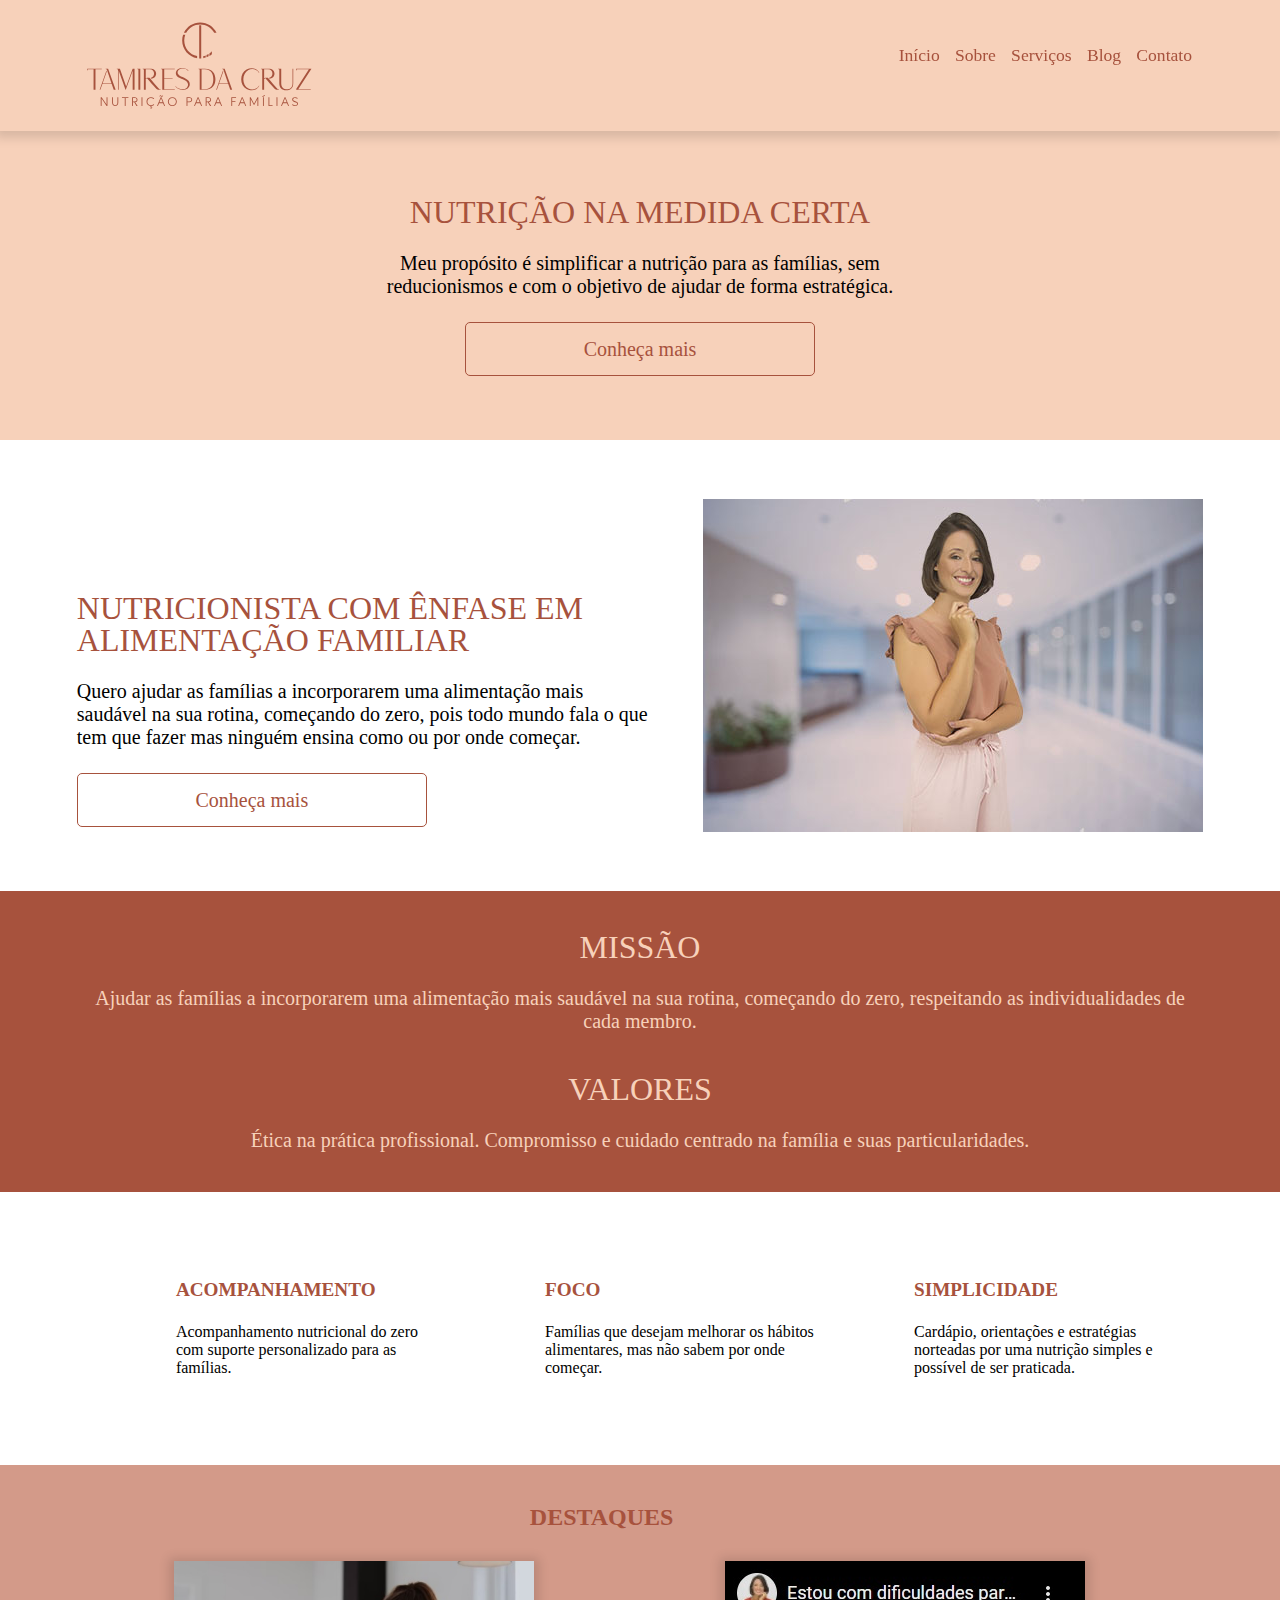
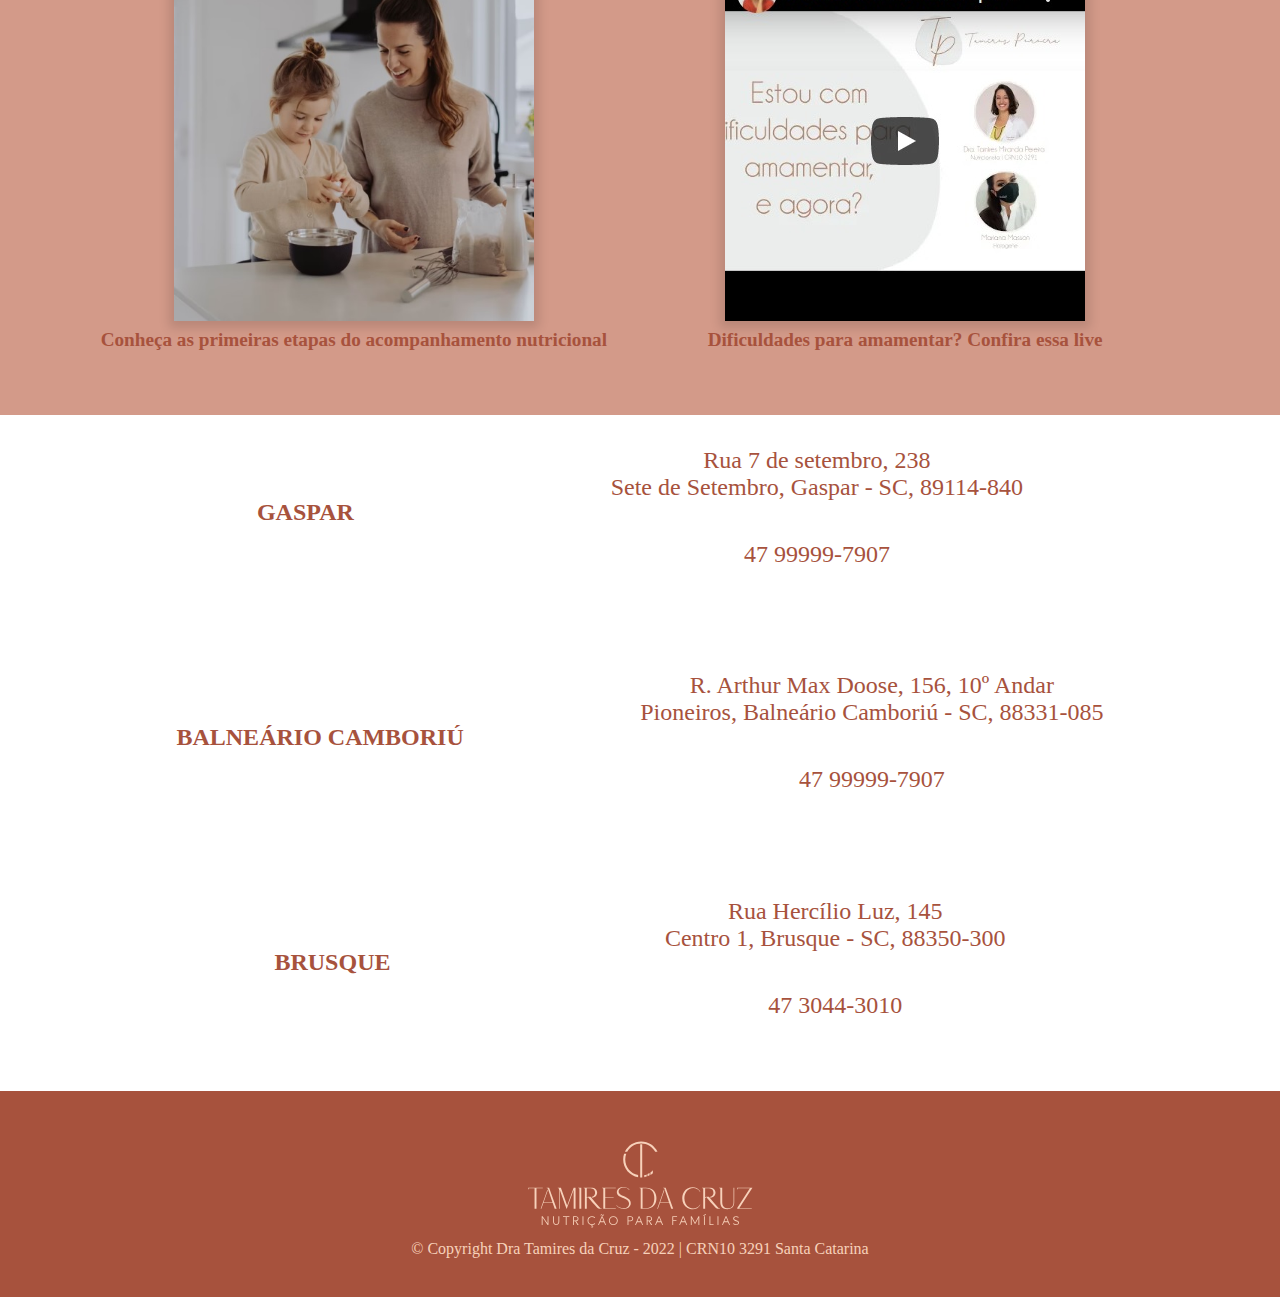
==== index.html @ 85059ded "add files tamires site" ====
<!DOCTYPE html>
<html lang="pt-br">
<head>
	<meta charset="utf-8">
	<meta name="viewport" content="width=device-width initial-scale=1.0">
	<title>Nutricionista Dra Tamires da Cruz | CRN10 3291 Santa Catarina </title>
	<meta name="description" content="Nutrição na medida certa. Simplifico a alimentação das famílias com acompanhamento, práticas simples e saudáveis.">
	<link rel="icon" href="img/simbolo-terra.svg">
	<link rel="stylesheet" type="text/css" href="css/reset.css">
	<link rel="stylesheet" type="text/css" href="css/_style.css">
	<!-- Global site tag (gtag.js) - Google Analytics -->
	<script async src="https://www.googletagmanager.com/gtag/js?id=G-M81L9YYXKG"></script>
	<script>
  		window.dataLayer = window.dataLayer || [];
  		function gtag(){dataLayer.push(arguments);}
  		gtag('js', new Date());

  		gtag('config', 'G-M81L9YYXKG');
	</script>
</head>
<body>
	<header class="cabecalho container">
			<img src="img/logotipo-terra.svg" alt="logotipo nutricionista dra tamires da cruz" class="logo__footer">
			<nav class="cabecalho__navegacao">
				<ul>				
					<li class="cabecalho__link"><a href="index.html">Início</a></li>
					<li class="cabecalho__link"><a href="sobre.html">Sobre</a></li>
					<li class="cabecalho__link"><a href="servicos.html">Serviços</a></li>
					<li class="cabecalho__link"><a href="blog.html">Blog</a></li>
					<li class="cabecalho__link"><a href="contato.html">Contato</a></li>				
				</ul>
			</nav>
	</header>
	<main>
		<section class="chamada container">		
			<h1 class="chamada__titulo">Nutrição na medida certa</h1>
			<p class="chamada__texto">
				Meu propósito é simplificar a nutrição para as famílias, sem reducionismos e com o objetivo de ajudar de forma estratégica.
			</p>			
			<a href="sobre.html" class="chamada__botao botao">Conheça mais</a>
		</section>
		<section class="sobre container">
			<div class="sobre__conteudo">
				<h2 class="sobre__titulo">Nutricionista com ênfase em alimentação familiar</h2>				
				<p class="sobre__texto">
					Quero ajudar as famílias a incorporarem uma alimentação mais saudável na sua rotina, começando do zero, pois todo mundo fala o que tem que fazer mas ninguém ensina como ou por onde começar.
				</p>
				<a href="sobre.html" class="sobre__botao botao">Conheça mais</a>
			</div>
			<img src="img/dra-tamires-imagem-sobre.jpg" alt="foto da nutricionista dra tamires da cruz" class="sobre__imagem">
		</section>
		<section class="missao__valores container">
			<h2 class="missao__valores__titulo">Missão</h2>
			<p class="missao__valores__texto">
				Ajudar as famílias a incorporarem uma alimentação mais saudável na sua rotina, começando do zero, respeitando as individualidades de cada membro.
			</p>
			<h2 class="missao__valores__titulo">Valores</h2>
			<p class="missao__valores__texto">
				Ética na prática profissional. Compromisso e cuidado centrado na família e suas particularidades.
			</p>
		</section>
		<section class="diferenciais container">
	        <ul class="diferenciais__lista">
		        <li class="diferenciais__item diferenciais__item--acompanhamento">
		        	<h2 class="item__titulo">Acompanhamento</h2>
		        	<p class="item__texto">Acompanhamento nutricional do zero com suporte personalizado para as famílias.</p>
		        </li>
		        <li class="diferenciais__item diferenciais__item--foco">
		        	<h2 class="item__titulo">Foco</h2>
		        	<p class="item__texto">Famílias que desejam melhorar os hábitos alimentares, mas não sabem por onde começar.</p>
		        </li>
		        <li class="diferenciais__item diferenciais__item--simplicidade">
		        	<h2 class="item__titulo">Simplicidade</h2>
		        	<p class="item__texto">Cardápio, orientações e estratégias norteadas por uma nutrição simples e possível de ser praticada.</p>
		        </li>
	        </ul>
		</section>
		<section class="destaques container">			
			<h2 class="destaques__titulo">Destaques</h2>
			<div class="destaques__itens">
			<a href="servicos.html">
				<figure class="destaques__painel">
					<img src="img/mae-e-filha-cozinha.jpg" alt="figura com mãe e filha na cozinha preparando comida nutritiva" class="destaques__painel-imagem">
					<figcaption class="destaques__painel-texto">Conheça as primeiras etapas do acompanhamento nutricional</figcaption>
				</figure>
			</a>
			<a href="https://www.youtube.com/watch?v=j6V_QSHYzSw&t=642s">
				<figure class="destaques__painel">
					<img src="img/youtube-dra-tamires.jpg" alt="figura com mãe e filha na cozinha preparando comida nutritiva" class="destaques__painel-imagem">
					<figcaption class="destaques__painel-texto">Dificuldades para amamentar? Confira essa live</figcaption>
				</figure>
			</a>
			</div>			
		</section>
		<section class="institucional">
			<h2 class="institucional__titulo">GASPAR</h2>
			<address class="institucional__endereco">
				Rua 7 de setembro, 238 </br>Sete de Setembro, Gaspar - SC, 89114-840<article class="institucional__contato">
					<a href="http://wa.me/5547999997907" target="_blank" class="institucional__contato-telefone">47 99999-7907</a>
				</article>
			</address>
			</section>
			<section class="institucional">
			<h2 class="institucional__titulo">BALNEÁRIO CAMBORIÚ</h2>
			<address class="institucional__endereco">
				R. Arthur Max Doose, 156, 10º Andar </br>Pioneiros, Balneário Camboriú - SC,  88331-085<article class="institucional__contato">
					<a href="http://wa.me/5547999997907" target="_blank" class="institucional__contato-telefone">47 99999-7907</a>
				</article>
			</address>
			</section>
			<section class="institucional">
			<h2 class="institucional__titulo">BRUSQUE</h2>
			<address class="institucional__endereco">
				Rua Hercílio Luz, 145 </br>Centro 1, Brusque - SC, 88350-300<article class="institucional__contato">
					<a href="http://wa.me/5547999997907" target="_blank" class="institucional__contato-telefone">47 3044-3010</a>
				</article>
			</address>		
		</section>
	</main>
	<footer>
		<img src="img/logotipo-nude.svg" alt="logotipo nutricionista dra tamires da cruz" class="logo__footer">
		<p class="copyright">&copy; Copyright Dra Tamires da Cruz - 2022 | CRN10 3291 Santa Catarina</p>
	</footer>
</body>
</html>
---- css/_style.css ----
@font-face {
  font-family: ageo;
  src: local(ageo), url(../_font/ageo-regular.otf);
}

:root {
	--nude: #f7d1ba;
	--terra: #A7523D;
	--rose: #d39a89;
	--caramelo: #ce7e5d;
}

body {
	font-family: ageo;
}


header {
	background: var(--nude);
}

.cabecalho {
	color: var(--terra);
	width: 100%;
	box-sizing: border-box;
	display: flex;
	flex-direction: column;
	align-items: center;
	padding-top: .75rem;
	padding-bottom: .75rem;
	border-bottom: 1px solid var(--rose);
	position: absolute;
}

.cabecalho__logo {
	margin-bottom: 1rem;
}

.cabecalho__navegacao {
	text-align: center;
}

.cabecalho__link {
	font-size: 1.1rem;
	display: inline-block;
	margin-right: .7rem;
	margin-bottom: 1.25rem;	
}

nav a {
	color: var(--terra);
	text-decoration: none;
	transition: 1s all;
}

nav a:hover {
	color: var(--caramelo);
	transition: 1s all;
}

.container {
	padding-left: 6%;
	padding-right: 6%;
}

.botao {
	text-align: center;
	display: block;
	width: 100%;
	max-width: 350px;
	box-sizing: border-box;
	padding: 1rem 2rem;
	border: 1px solid var(--terra);
	border-radius: 5px;
	text-decoration: none;
	color: var(--terra);
	font-size: 1.25rem;
	margin: 1.5rem 0;
}

.chamada {
	display: flex;
	flex-direction: column;
	align-items: center;
	text-align: center;
	padding-top: 12.25rem;
	padding-bottom: 2.5rem;
	background: var(--nude);
}

.etapas {
	display: flex;
	flex-direction: column;
	align-items: left;
	text-align: left;
	padding-top: 12.25rem;
	padding-bottom: 2.5rem;
}

.chamada__titulo {
	font-size: 2rem;
	text-transform: uppercase;
	color: var(--terra);
	margin-bottom: 1.5rem;
}

.chamada__texto {
	font-size: 1.25rem;
	line-height: normal;
	margin-bottom: 0 auto 2.5rem;
}

.chamada__botao {
	width: 100%;
	text-align: center;
}

.sobre {
	align-items: center;
	text-align: center;
	padding-top: 2.5rem;
	padding-bottom: 2.5rem;
}

.sobre__titulo {
	font-size: 2rem;
	text-transform: uppercase;
	color: var(--terra);
	margin-bottom: 1.5rem;
}

.sobre__texto {
	font-size: 1.25rem;
	line-height: normal;
	margin-bottom: 0 auto 2.5rem;
}

.sobre__botao {
	width: 100%;
}

.sobre__imagem {
	display: none;
}
.sobre-sobre {
	align-items: center;
	text-align: center;
	padding-top: 2.5rem;
}

.sobre__texto-sobre {
	font-size: 1.25rem;
	line-height: normal;
	margin-bottom: 0 auto 2.5rem;
	text-align: justify;
	padding-top: 1rem;
}

.sobre__imagem-sobre {
	display: none;
	margin-right: 3rem;
	box-shadow: 0 2px 10px 5px #00000070;
}

.sobre__imagem-sobre-direita {
	display: none;
	margin-left: 3rem;
	box-shadow: 0 2px 10px 5px #00000070;
}

.servicos-lista {
	font-size: 1.25rem;
	line-height: normal;
	margin-bottom: 0 auto 2.5rem;
	text-align: left;
	margin-top: 1rem;
	padding-left: 1rem;
}

.missao__valores {
	display: flex;
	flex-direction: column;
	align-items: center;
	text-align: center;	
	padding-bottom: 2.5rem;
	background: var(--terra);
}

.missao__valores__titulo {
	font-size: 2rem;
	text-transform: uppercase;
	color: var(--nude);
	margin-bottom: 1.5rem;
	padding-top: 2.5rem;
}

.missao__valores__texto {
	font-size: 1.25rem;
	line-height: normal;
	margin-bottom: 0 auto 2.5rem;
	color: var(--nude);
}

.diferenciais {
    padding-top: 3.5rem;
    padding-bottom: 3.5rem;
}

.diferenciais__lista {
    display: flex;
    flex-wrap: wrap;
    justify-content: space-evenly;
}

.diferenciais__item {
    max-width: 350px;
    box-sizing: border-box;
    padding: 2rem 0 2rem 5rem;
    background-repeat: no-repeat;
    background-position: top 1.25rem left 2.3rem;
}

.diferenciais__item--acompanhamento {
	background-image: url(../_img/acompanhamento.svg);
}

.diferenciais__item--foco {
	background-image: url(../_img/foco.svg);
}

.diferenciais__item--simplicidade {
	background-image: url(../_img/simplicidade.svg);
}

.item__titulo {
    color: var(--terra);
    font-weight: 700;
    font-size: 1.2rem;
    text-transform: uppercase;
    margin-bottom: 1.5rem;
}

.item__texto {
    line-height: normal;
}

.destaques{
	display: flex;
	flex-direction: column;
	background: var(--rose);
	padding-top: 2.5rem;
	padding-bottom: 2rem;
	text-align: center;
}

.destaques__titulo {
	color: var(--terra);
	font-weight: 700;
	font-size: 1.5rem;
	text-transform: uppercase;
	text-align: center;
	margin-bottom: 2rem;
}

.destaques__titulo-etapa {
	color: var(--terra);
	font-weight: 700;
	font-size: 1.5rem;
	text-transform: uppercase;
	text-align: left;
	margin-bottom: 2rem;
	padding-top: 2rem;
	padding-left: 1rem;
}

.destaques__painel {
	display: flex;
	flex-direction: column;
	align-items: center;
	margin-bottom: 2rem;
}

.destaques__painel-imagem {
	width: 100vw;
	box-shadow: 0 2px 10px 5px #00000020;
	margin-bottom: .5rem;
}

.destaques__painel-texto {
	font-weight: 700;
	font-size: 1.2rem;
	line-height: normal;
	color: var(--terra);
	text-align: center;
}

.video {
	padding-top: 2.5rem;
	width: 100vw;
	height: 20rem;
	margin-bottom: .5rem;
}

.destaques__botao {
	text-align: center;
}

.institucional {
	display: flex;
	flex-direction: column;
	align-items: center;
	color: var(--terra);
	text-align: center;
	padding-top: 2rem;
	padding-bottom: 2rem;
	
}

.institucional-contato {
	padding-top: 12.25rem;
	display: flex;
	flex-direction: column;
	align-items: center;
	color: var(--terra);
	text-align: center;
	padding-bottom: 2rem;	
}

.institucional__titulo {
	color: var(--terra);
	font-weight: 700;
	font-size: 1.5rem;
	text-transform: uppercase;
	text-align: center;
	margin-bottom: 2rem;
}

.institucional__endereco {
	font-size: 1.5rem;
	line-height: normal;
	margin-bottom: 2rem;
}

.institucional__contato {
	font-weight: 1.2rem;
	line-height: 1.8;
	margin-top: 2rem;
}

.institucional__contato-telefone {
	line-height: normal;
	color: var(--terra);
}

.institucional__contato-email {
	color: var(--terra);
	text-decoration: underline;
	display: block;
}

.mapa {
	width: 100vw;
	height: 300px;
}


footer {
	text-align: center;
	background: var(--terra);
	padding: 40px 0;
	color: var(--nude);
}

.logo__footer {
	width: 245px;
}

@media screen and (min-width: 768px) {
	.chamada__texto{
		max-width: 600px;
	}

	.institucional__contato-email {
		display: inline-block;
	}

	.destaques__painel-imagem {
		width: 100%;
	}

	.video {
		width: 100%;
	}
}

@media screen and (min-width: 1024px) {

	.cabecalho {
		position: fixed;
  		top: 0;
	}
	.cabecalho {
		flex-direction: row;
		justify-content: space-between;
		border: none;
		box-shadow: 0 2px 10px 5px #00000020;
	}
	

	.sobre {
		display: flex;
	}

	.sobre-sobre {
		display: flex;
	}

	.sobre__conteudo {
		margin-right: 3rem;
	}

	.sobre__titulo {
		padding-top: 7rem;
		text-align: left;
	}

	.sobre__texto {
		text-align: left;
	}

	.sobre__imagem {
		display: block;
	}

	.sobre__imagem-sobre {
		display: block;
	}

	.sobre__imagem-sobre-direita {
		display: block;
	}

	.destaques{
		display: flex;
		flex-direction: column;
		background: var(--rose);
		padding-top: 2.5rem;
		padding-bottom: 2rem;
		padding-left: 0rem;
	}

	.destaques__itens {
		display: flex;
		flex-direction: row;
		justify-content: space-evenly;
    	align-items: center;
	}

	.destaques__painel-imagem {
		width: 360px;
	}

	.video {
		padding-top: 0px;
		width: 360px;
		height: 360px;
		box-shadow: 0 2px 10px 5px #00000020;
	}

	.endereco {
		display: flex;
		flex-direction: row;
	}

	.institucional {
		display: flex;
		flex-direction: row;
		justify-content: space-evenly;
    	align-items: center;
	}

	.institucional-contato {
		padding-top: 5.25rem;
		display: flex;
		flex-direction: column;
		justify-content: space-evenly;
    	align-items: center;
	}
	.contato-caixa  {
		padding-top: 17rem;
	}

	.mapa {
		width: 500px; 
		height: 350px;
		box-shadow: 0 2px 10px 5px #00000020;
	}
}
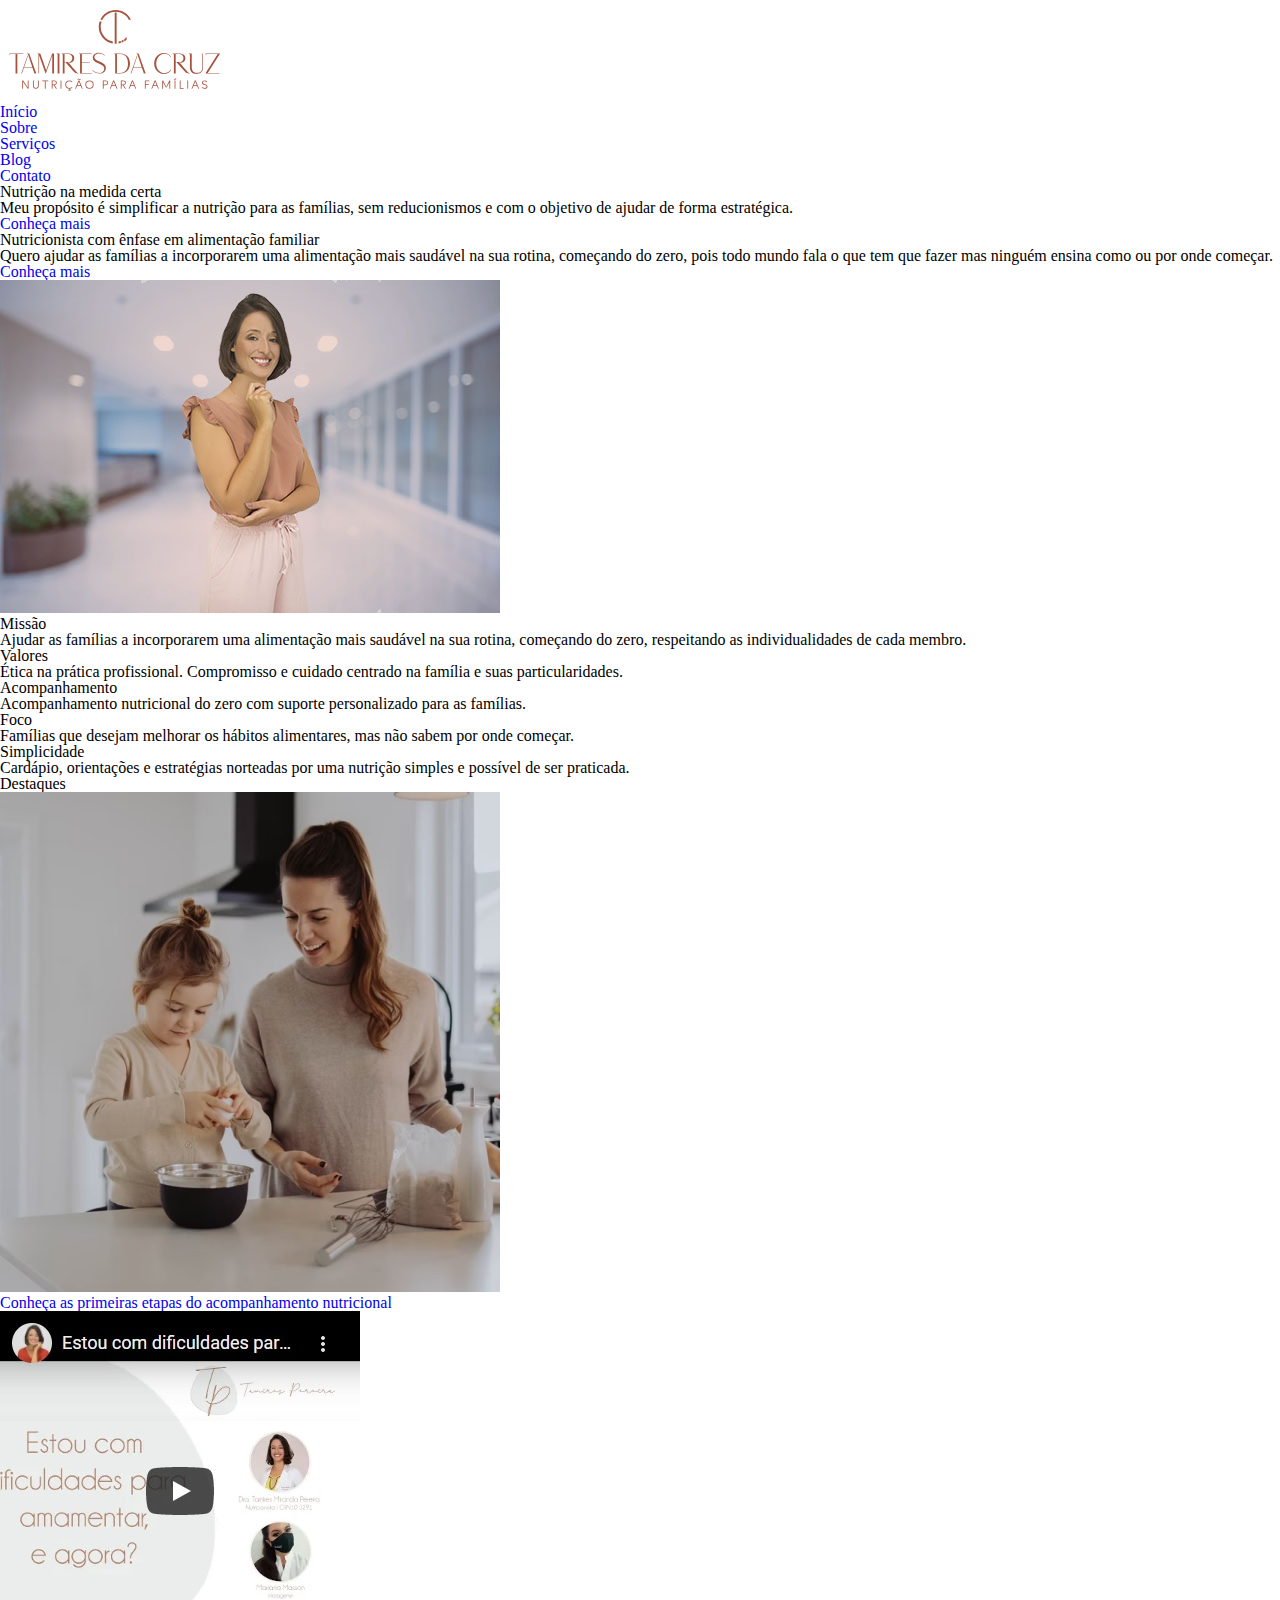
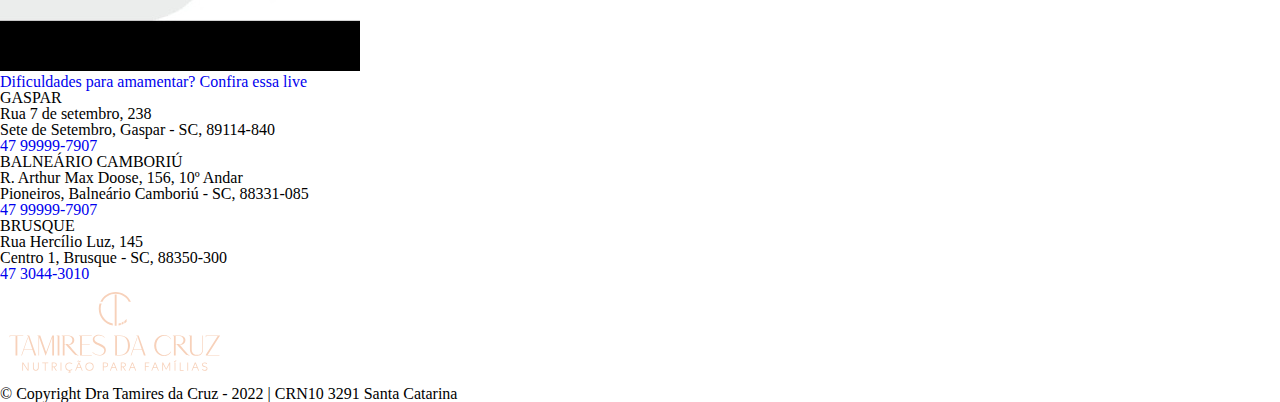
==== commit 4d089de9: "Update index.html" ====
--- a/index.html
+++ b/index.html
@@ -7,7 +7,7 @@
 	<meta name="description" content="Nutrição na medida certa. Simplifico a alimentação das famílias com acompanhamento, práticas simples e saudáveis.">
 	<link rel="icon" href="img/simbolo-terra.svg">
 	<link rel="stylesheet" type="text/css" href="css/reset.css">
-	<link rel="stylesheet" type="text/css" href="css/_style.css">
+	<link rel="stylesheet" type="text/css" href="css/style.css">
 	<!-- Global site tag (gtag.js) - Google Analytics -->
 	<script async src="https://www.googletagmanager.com/gtag/js?id=G-M81L9YYXKG"></script>
 	<script>
@@ -122,4 +122,4 @@
 		<p class="copyright">&copy; Copyright Dra Tamires da Cruz - 2022 | CRN10 3291 Santa Catarina</p>
 	</footer>
 </body>
-</html>+</html>
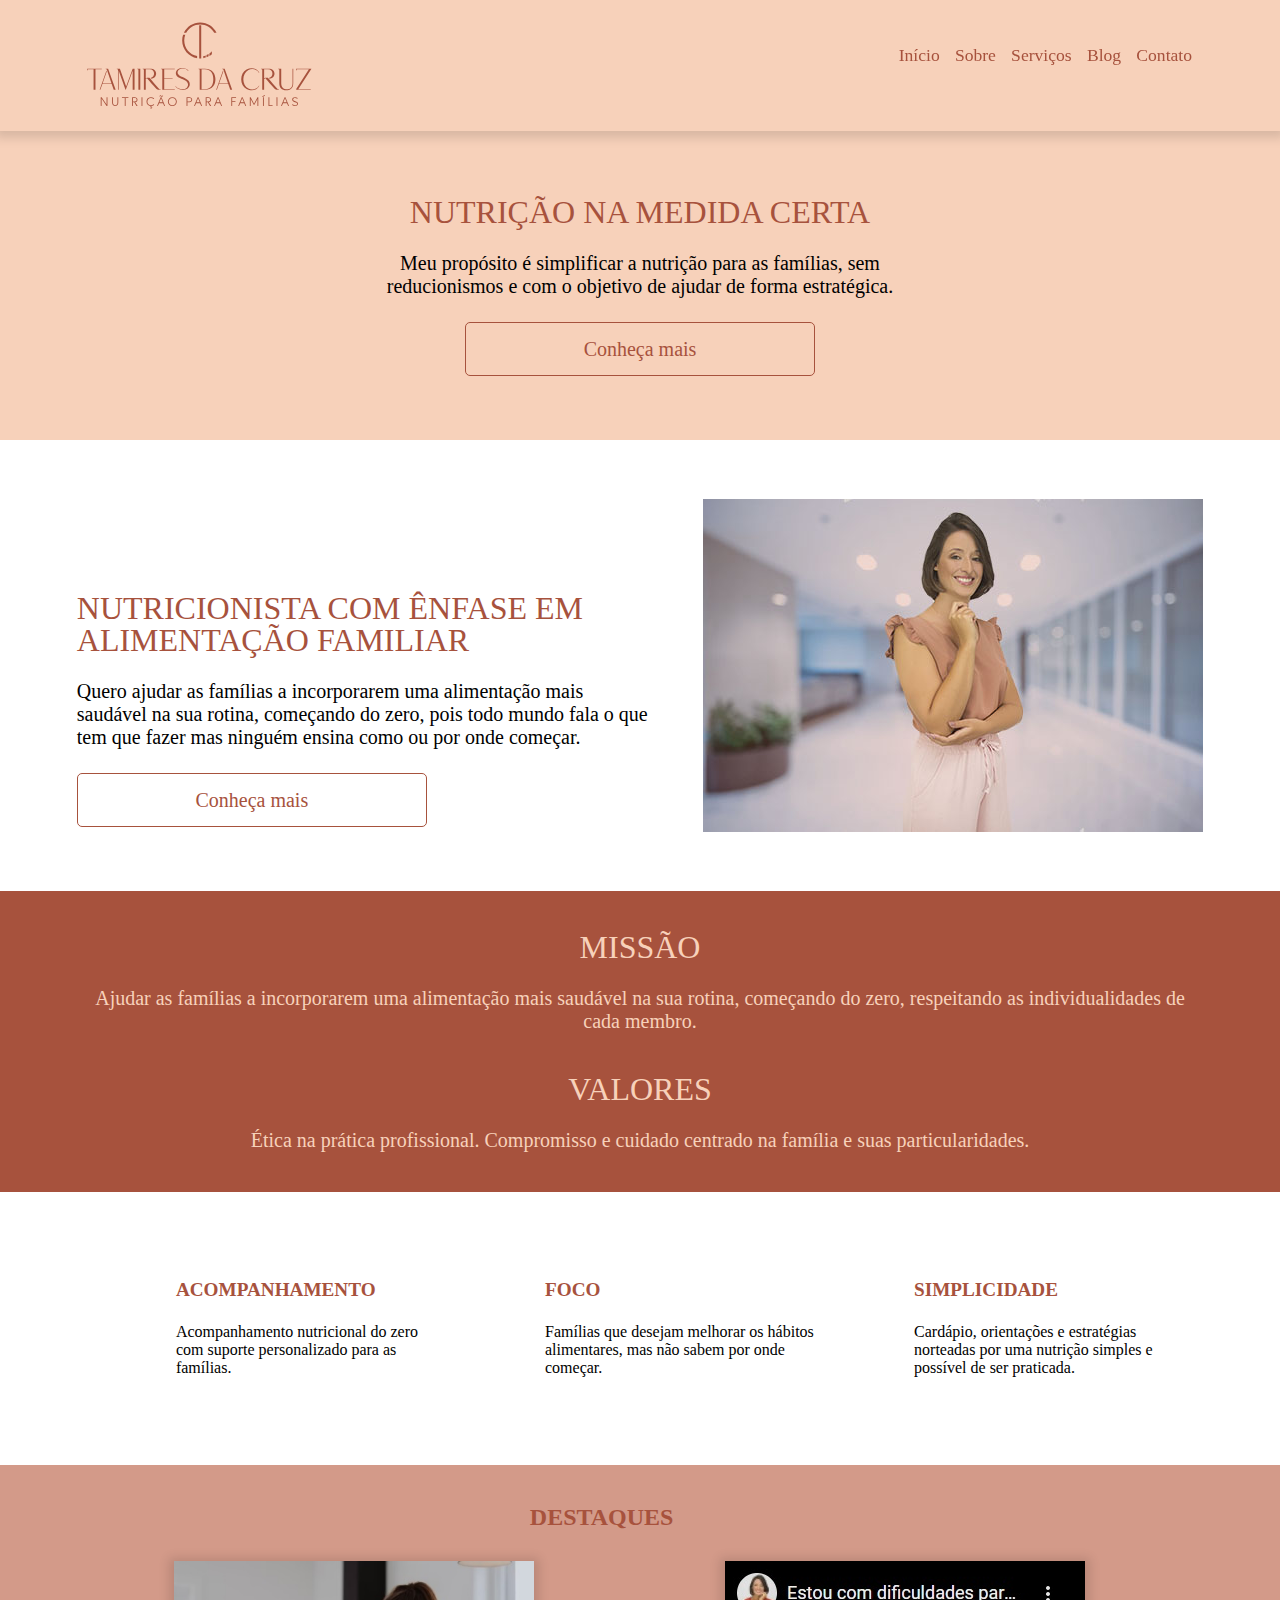
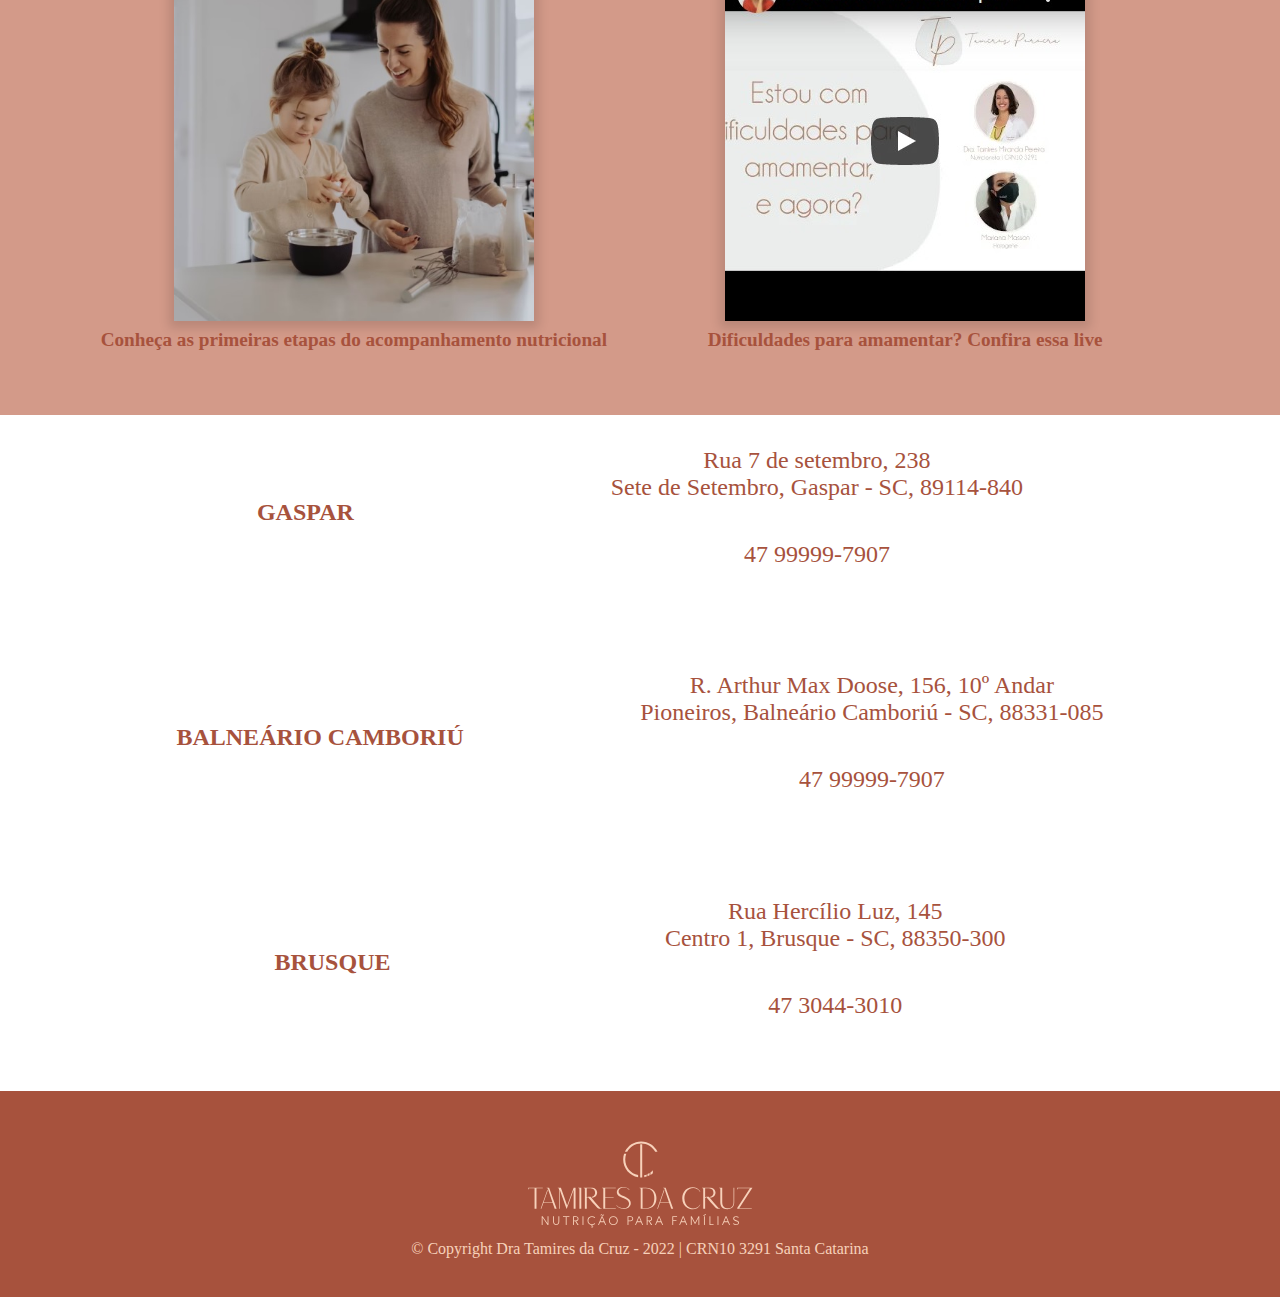
==== commit b97c1fa8: "Update index.html" ====
--- a/index.html
+++ b/index.html
@@ -3,7 +3,7 @@
 <head>
 	<meta charset="utf-8">
 	<meta name="viewport" content="width=device-width initial-scale=1.0">
-	<title>Nutricionista Dra Tamires da Cruz | CRN10 3291 Santa Catarina </title>
+	<title>Dra Tamires da Cruz Nutricionista em Balneário Camboriú Consulta Online| CRN10 3291 Santa Catarina </title>
 	<meta name="description" content="Nutrição na medida certa. Simplifico a alimentação das famílias com acompanhamento, práticas simples e saudáveis.">
 	<link rel="icon" href="img/simbolo-terra.svg">
 	<link rel="stylesheet" type="text/css" href="css/reset.css">
--- a/css/style.css
+++ b/css/style.css
@@ -0,0 +1,498 @@
+@font-face {
+  font-family: ageo;
+  src: local(ageo), url(../_font/ageo-regular.otf);
+}
+
+:root {
+	--nude: #f7d1ba;
+	--terra: #A7523D;
+	--rose: #d39a89;
+	--caramelo: #ce7e5d;
+}
+
+body {
+	font-family: ageo;
+}
+
+
+header {
+	background: var(--nude);
+}
+
+.cabecalho {
+	color: var(--terra);
+	width: 100%;
+	box-sizing: border-box;
+	display: flex;
+	flex-direction: column;
+	align-items: center;
+	padding-top: .75rem;
+	padding-bottom: .75rem;
+	border-bottom: 1px solid var(--rose);
+	position: absolute;
+}
+
+.cabecalho__logo {
+	margin-bottom: 1rem;
+}
+
+.cabecalho__navegacao {
+	text-align: center;
+}
+
+.cabecalho__link {
+	font-size: 1.1rem;
+	display: inline-block;
+	margin-right: .7rem;
+	margin-bottom: 1.25rem;	
+}
+
+nav a {
+	color: var(--terra);
+	text-decoration: none;
+	transition: 1s all;
+}
+
+nav a:hover {
+	color: var(--caramelo);
+	transition: 1s all;
+}
+
+.container {
+	padding-left: 6%;
+	padding-right: 6%;
+}
+
+.botao {
+	text-align: center;
+	display: block;
+	width: 100%;
+	max-width: 350px;
+	box-sizing: border-box;
+	padding: 1rem 2rem;
+	border: 1px solid var(--terra);
+	border-radius: 5px;
+	text-decoration: none;
+	color: var(--terra);
+	font-size: 1.25rem;
+	margin: 1.5rem 0;
+}
+
+.chamada {
+	display: flex;
+	flex-direction: column;
+	align-items: center;
+	text-align: center;
+	padding-top: 12.25rem;
+	padding-bottom: 2.5rem;
+	background: var(--nude);
+}
+
+.etapas {
+	display: flex;
+	flex-direction: column;
+	align-items: left;
+	text-align: left;
+	padding-top: 12.25rem;
+	padding-bottom: 2.5rem;
+}
+
+.chamada__titulo {
+	font-size: 2rem;
+	text-transform: uppercase;
+	color: var(--terra);
+	margin-bottom: 1.5rem;
+}
+
+.chamada__texto {
+	font-size: 1.25rem;
+	line-height: normal;
+	margin-bottom: 0 auto 2.5rem;
+}
+
+.chamada__botao {
+	width: 100%;
+	text-align: center;
+}
+
+.sobre {
+	align-items: center;
+	text-align: center;
+	padding-top: 2.5rem;
+	padding-bottom: 2.5rem;
+}
+
+.sobre__titulo {
+	font-size: 2rem;
+	text-transform: uppercase;
+	color: var(--terra);
+	margin-bottom: 1.5rem;
+}
+
+.sobre__texto {
+	font-size: 1.25rem;
+	line-height: normal;
+	margin-bottom: 0 auto 2.5rem;
+}
+
+.sobre__botao {
+	width: 100%;
+}
+
+.sobre__imagem {
+	display: none;
+}
+.sobre-sobre {
+	align-items: center;
+	text-align: center;
+	padding-top: 2.5rem;
+}
+
+.sobre__texto-sobre {
+	font-size: 1.25rem;
+	line-height: normal;
+	margin-bottom: 0 auto 2.5rem;
+	text-align: justify;
+	padding-top: 1rem;
+}
+
+.sobre__imagem-sobre {
+	display: none;
+	margin-right: 3rem;
+	box-shadow: 0 2px 10px 5px #00000070;
+}
+
+.sobre__imagem-sobre-direita {
+	display: none;
+	margin-left: 3rem;
+	box-shadow: 0 2px 10px 5px #00000070;
+}
+
+.servicos-lista {
+	font-size: 1.25rem;
+	line-height: normal;
+	margin-bottom: 0 auto 2.5rem;
+	text-align: left;
+	margin-top: 1rem;
+	padding-left: 1rem;
+}
+
+.missao__valores {
+	display: flex;
+	flex-direction: column;
+	align-items: center;
+	text-align: center;	
+	padding-bottom: 2.5rem;
+	background: var(--terra);
+}
+
+.missao__valores__titulo {
+	font-size: 2rem;
+	text-transform: uppercase;
+	color: var(--nude);
+	margin-bottom: 1.5rem;
+	padding-top: 2.5rem;
+}
+
+.missao__valores__texto {
+	font-size: 1.25rem;
+	line-height: normal;
+	margin-bottom: 0 auto 2.5rem;
+	color: var(--nude);
+}
+
+.diferenciais {
+    padding-top: 3.5rem;
+    padding-bottom: 3.5rem;
+}
+
+.diferenciais__lista {
+    display: flex;
+    flex-wrap: wrap;
+    justify-content: space-evenly;
+}
+
+.diferenciais__item {
+    max-width: 350px;
+    box-sizing: border-box;
+    padding: 2rem 0 2rem 5rem;
+    background-repeat: no-repeat;
+    background-position: top 1.25rem left 2.3rem;
+}
+
+.diferenciais__item--acompanhamento {
+	background-image: url(../_img/acompanhamento.svg);
+}
+
+.diferenciais__item--foco {
+	background-image: url(../_img/foco.svg);
+}
+
+.diferenciais__item--simplicidade {
+	background-image: url(../_img/simplicidade.svg);
+}
+
+.item__titulo {
+    color: var(--terra);
+    font-weight: 700;
+    font-size: 1.2rem;
+    text-transform: uppercase;
+    margin-bottom: 1.5rem;
+}
+
+.item__texto {
+    line-height: normal;
+}
+
+.destaques{
+	display: flex;
+	flex-direction: column;
+	background: var(--rose);
+	padding-top: 2.5rem;
+	padding-bottom: 2rem;
+	text-align: center;
+}
+
+.destaques__titulo {
+	color: var(--terra);
+	font-weight: 700;
+	font-size: 1.5rem;
+	text-transform: uppercase;
+	text-align: center;
+	margin-bottom: 2rem;
+}
+
+.destaques__titulo-etapa {
+	color: var(--terra);
+	font-weight: 700;
+	font-size: 1.5rem;
+	text-transform: uppercase;
+	text-align: left;
+	margin-bottom: 2rem;
+	padding-top: 2rem;
+	padding-left: 1rem;
+}
+
+.destaques__painel {
+	display: flex;
+	flex-direction: column;
+	align-items: center;
+	margin-bottom: 2rem;
+}
+
+.destaques__painel-imagem {
+	width: 100vw;
+	box-shadow: 0 2px 10px 5px #00000020;
+	margin-bottom: .5rem;
+}
+
+.destaques__painel-texto {
+	font-weight: 700;
+	font-size: 1.2rem;
+	line-height: normal;
+	color: var(--terra);
+	text-align: center;
+}
+
+.video {
+	padding-top: 2.5rem;
+	width: 100vw;
+	height: 20rem;
+	margin-bottom: .5rem;
+}
+
+.destaques__botao {
+	text-align: center;
+}
+
+.institucional {
+	display: flex;
+	flex-direction: column;
+	align-items: center;
+	color: var(--terra);
+	text-align: center;
+	padding-top: 2rem;
+	padding-bottom: 2rem;
+	
+}
+
+.institucional-contato {
+	padding-top: 12.25rem;
+	display: flex;
+	flex-direction: column;
+	align-items: center;
+	color: var(--terra);
+	text-align: center;
+	padding-bottom: 2rem;	
+}
+
+.institucional__titulo {
+	color: var(--terra);
+	font-weight: 700;
+	font-size: 1.5rem;
+	text-transform: uppercase;
+	text-align: center;
+	margin-bottom: 2rem;
+}
+
+.institucional__endereco {
+	font-size: 1.5rem;
+	line-height: normal;
+	margin-bottom: 2rem;
+}
+
+.institucional__contato {
+	font-weight: 1.2rem;
+	line-height: 1.8;
+	margin-top: 2rem;
+}
+
+.institucional__contato-telefone {
+	line-height: normal;
+	color: var(--terra);
+}
+
+.institucional__contato-email {
+	color: var(--terra);
+	text-decoration: underline;
+	display: block;
+}
+
+.mapa {
+	width: 100vw;
+	height: 300px;
+}
+
+
+footer {
+	text-align: center;
+	background: var(--terra);
+	padding: 40px 0;
+	color: var(--nude);
+}
+
+.logo__footer {
+	width: 245px;
+}
+
+@media screen and (min-width: 768px) {
+	.chamada__texto{
+		max-width: 600px;
+	}
+
+	.institucional__contato-email {
+		display: inline-block;
+	}
+
+	.destaques__painel-imagem {
+		width: 100%;
+	}
+
+	.video {
+		width: 100%;
+	}
+}
+
+@media screen and (min-width: 1024px) {
+
+	.cabecalho {
+		position: fixed;
+  		top: 0;
+	}
+	.cabecalho {
+		flex-direction: row;
+		justify-content: space-between;
+		border: none;
+		box-shadow: 0 2px 10px 5px #00000020;
+	}
+	
+
+	.sobre {
+		display: flex;
+	}
+
+	.sobre-sobre {
+		display: flex;
+	}
+
+	.sobre__conteudo {
+		margin-right: 3rem;
+	}
+
+	.sobre__titulo {
+		padding-top: 7rem;
+		text-align: left;
+	}
+
+	.sobre__texto {
+		text-align: left;
+	}
+
+	.sobre__imagem {
+		display: block;
+	}
+
+	.sobre__imagem-sobre {
+		display: block;
+	}
+
+	.sobre__imagem-sobre-direita {
+		display: block;
+	}
+
+	.destaques{
+		display: flex;
+		flex-direction: column;
+		background: var(--rose);
+		padding-top: 2.5rem;
+		padding-bottom: 2rem;
+		padding-left: 0rem;
+	}
+
+	.destaques__itens {
+		display: flex;
+		flex-direction: row;
+		justify-content: space-evenly;
+    	align-items: center;
+	}
+
+	.destaques__painel-imagem {
+		width: 360px;
+	}
+
+	.video {
+		padding-top: 0px;
+		width: 360px;
+		height: 360px;
+		box-shadow: 0 2px 10px 5px #00000020;
+	}
+
+	.endereco {
+		display: flex;
+		flex-direction: row;
+	}
+
+	.institucional {
+		display: flex;
+		flex-direction: row;
+		justify-content: space-evenly;
+    	align-items: center;
+	}
+
+	.institucional-contato {
+		padding-top: 5.25rem;
+		display: flex;
+		flex-direction: column;
+		justify-content: space-evenly;
+    	align-items: center;
+	}
+	.contato-caixa  {
+		padding-top: 17rem;
+	}
+
+	.mapa {
+		width: 500px; 
+		height: 350px;
+		box-shadow: 0 2px 10px 5px #00000020;
+	}
+}
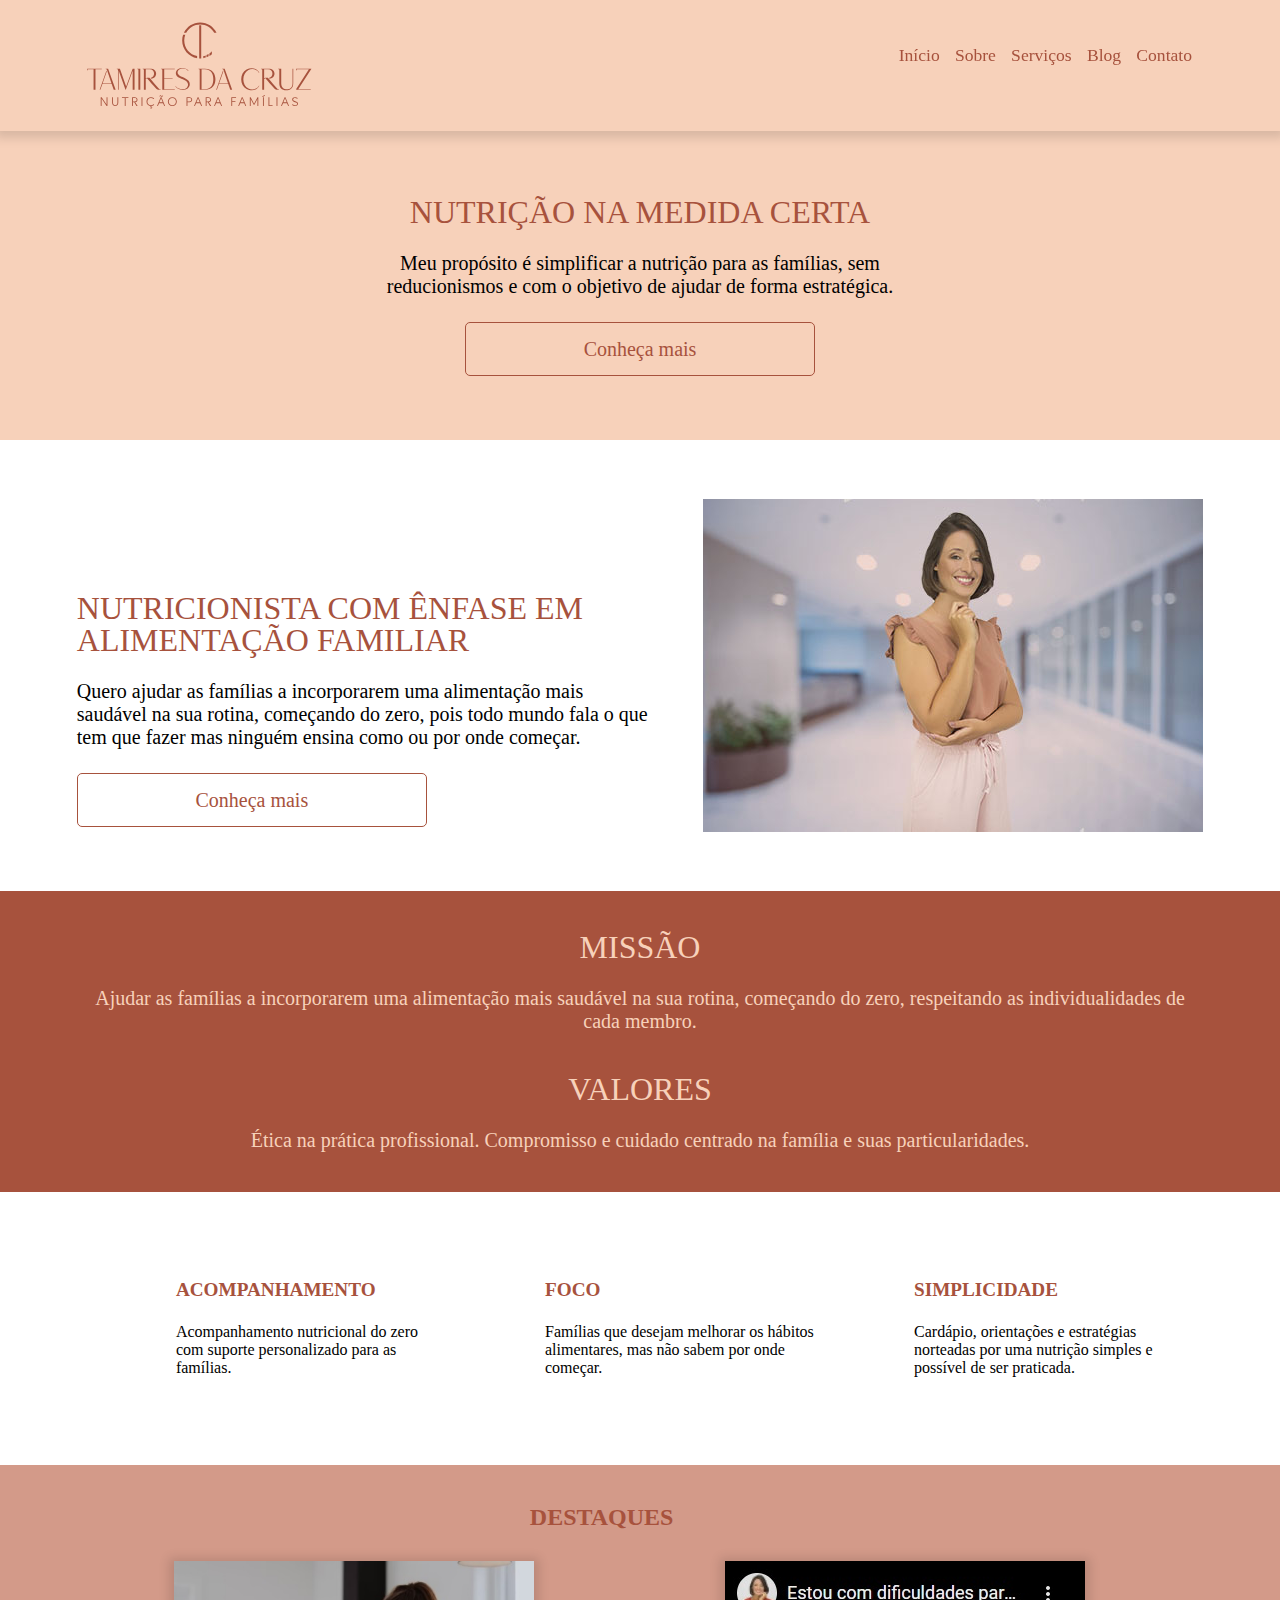
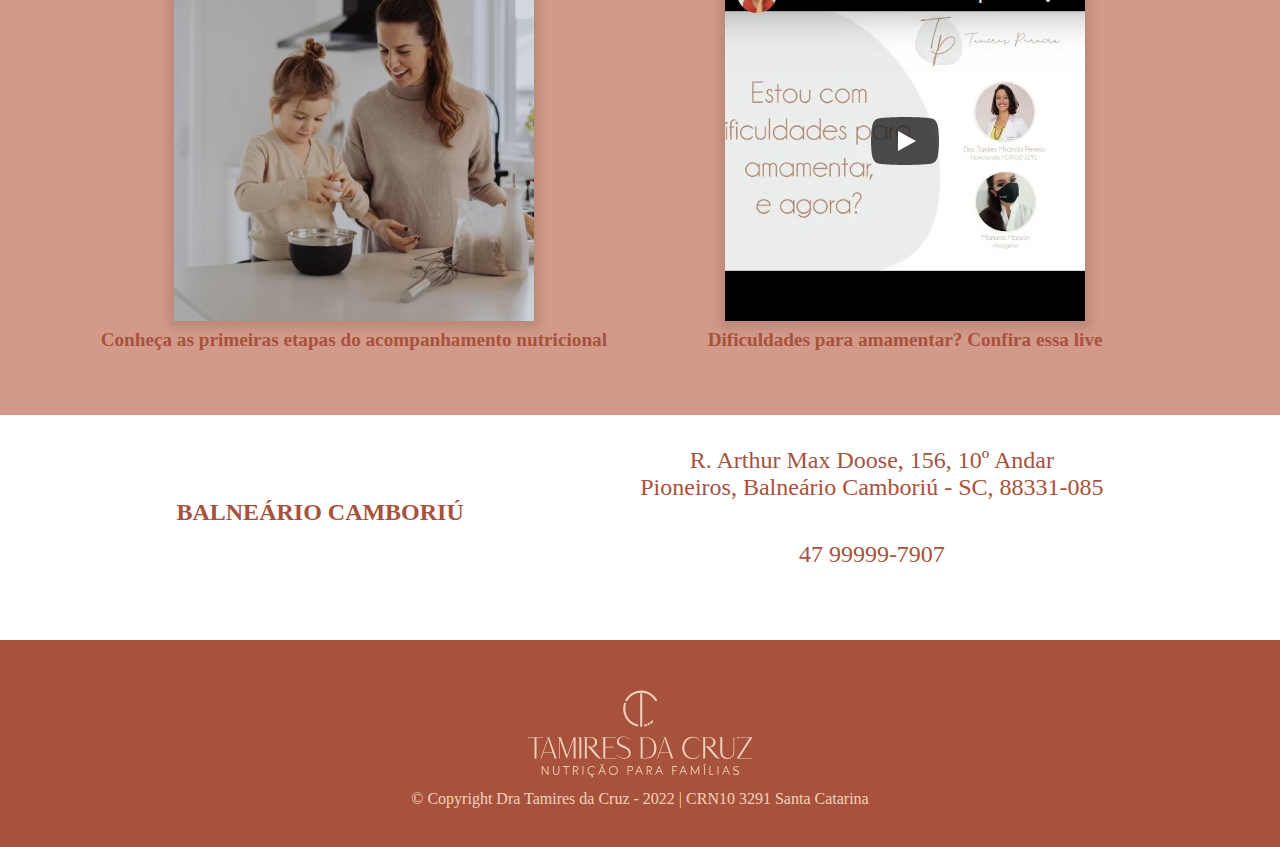
==== commit 5617eae7: "Update index.html" ====
--- a/index.html
+++ b/index.html
@@ -93,29 +93,13 @@
 			</div>			
 		</section>
 		<section class="institucional">
-			<h2 class="institucional__titulo">GASPAR</h2>
-			<address class="institucional__endereco">
-				Rua 7 de setembro, 238 </br>Sete de Setembro, Gaspar - SC, 89114-840<article class="institucional__contato">
-					<a href="http://wa.me/5547999997907" target="_blank" class="institucional__contato-telefone">47 99999-7907</a>
-				</article>
-			</address>
-			</section>
-			<section class="institucional">
 			<h2 class="institucional__titulo">BALNEÁRIO CAMBORIÚ</h2>
 			<address class="institucional__endereco">
 				R. Arthur Max Doose, 156, 10º Andar </br>Pioneiros, Balneário Camboriú - SC,  88331-085<article class="institucional__contato">
 					<a href="http://wa.me/5547999997907" target="_blank" class="institucional__contato-telefone">47 99999-7907</a>
 				</article>
 			</address>
-			</section>
-			<section class="institucional">
-			<h2 class="institucional__titulo">BRUSQUE</h2>
-			<address class="institucional__endereco">
-				Rua Hercílio Luz, 145 </br>Centro 1, Brusque - SC, 88350-300<article class="institucional__contato">
-					<a href="http://wa.me/5547999997907" target="_blank" class="institucional__contato-telefone">47 3044-3010</a>
-				</article>
-			</address>		
-		</section>
+		</section>			
 	</main>
 	<footer>
 		<img src="img/logotipo-nude.svg" alt="logotipo nutricionista dra tamires da cruz" class="logo__footer">
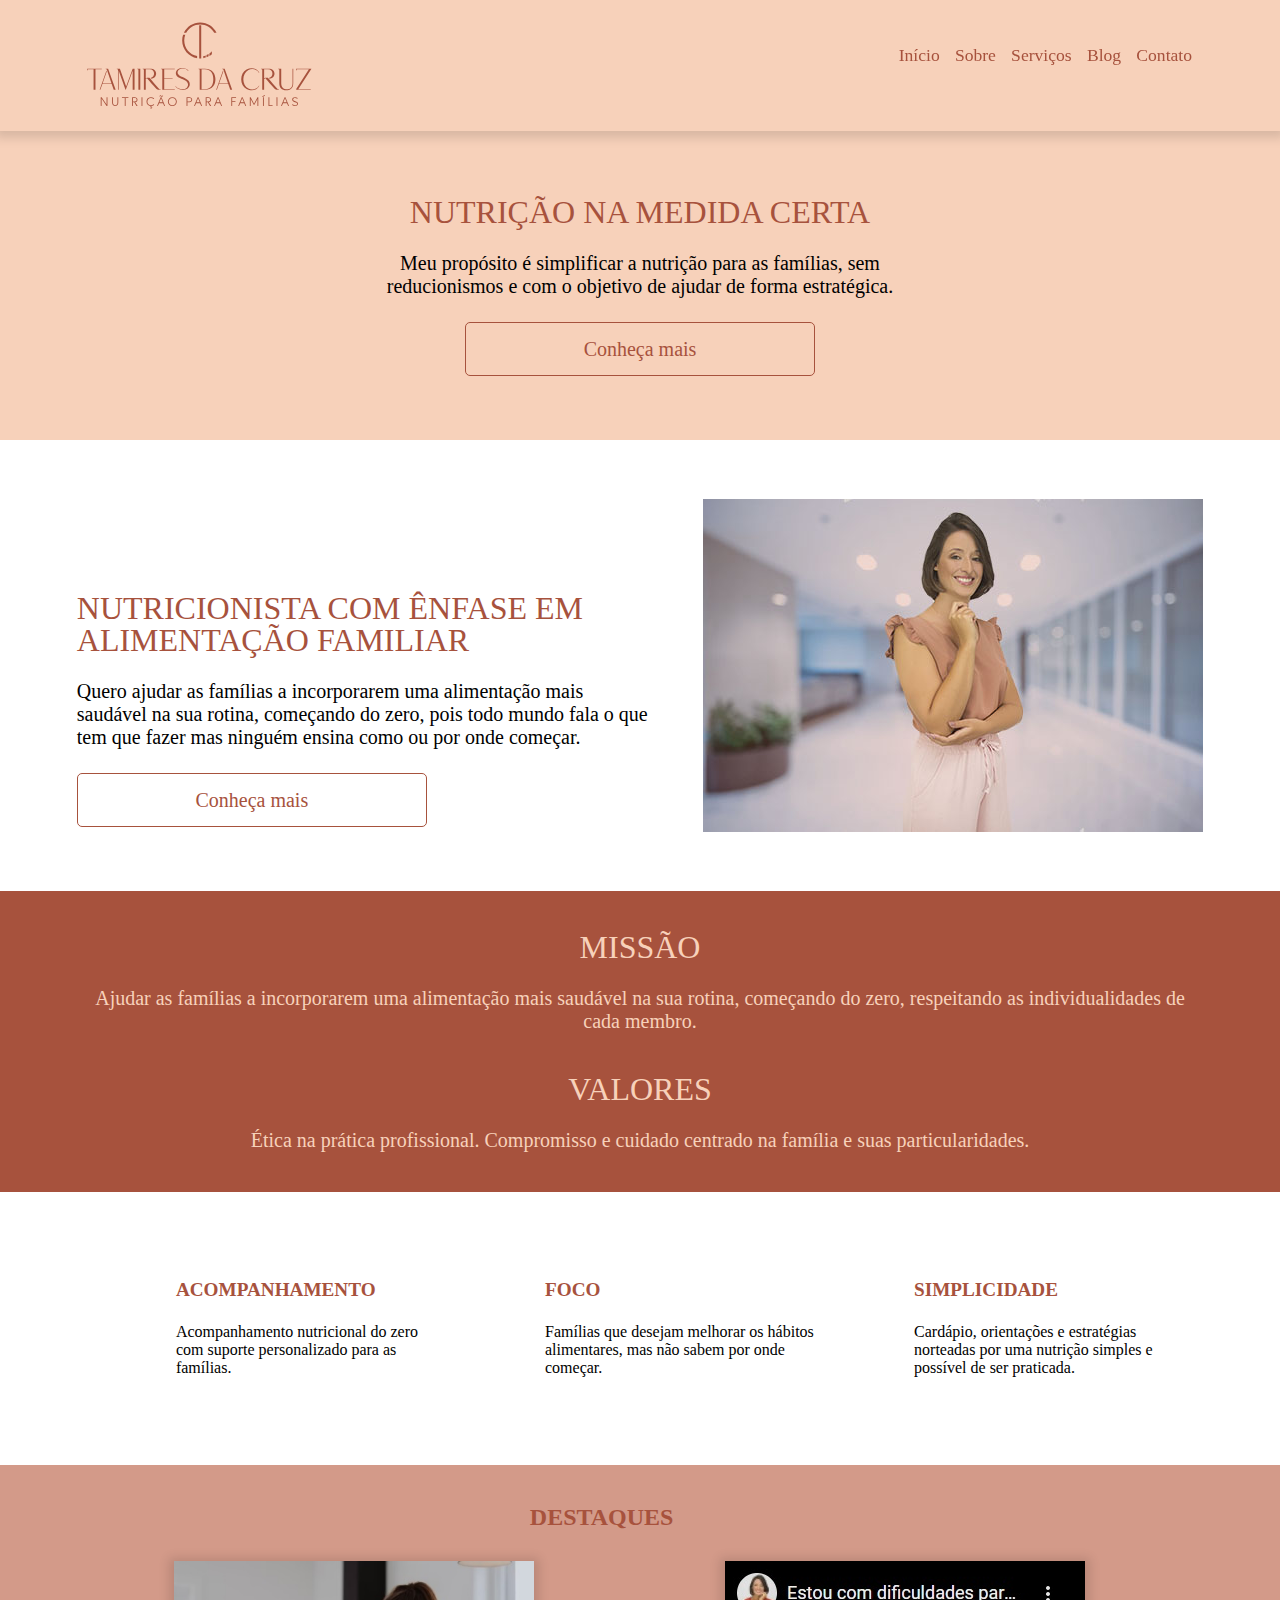
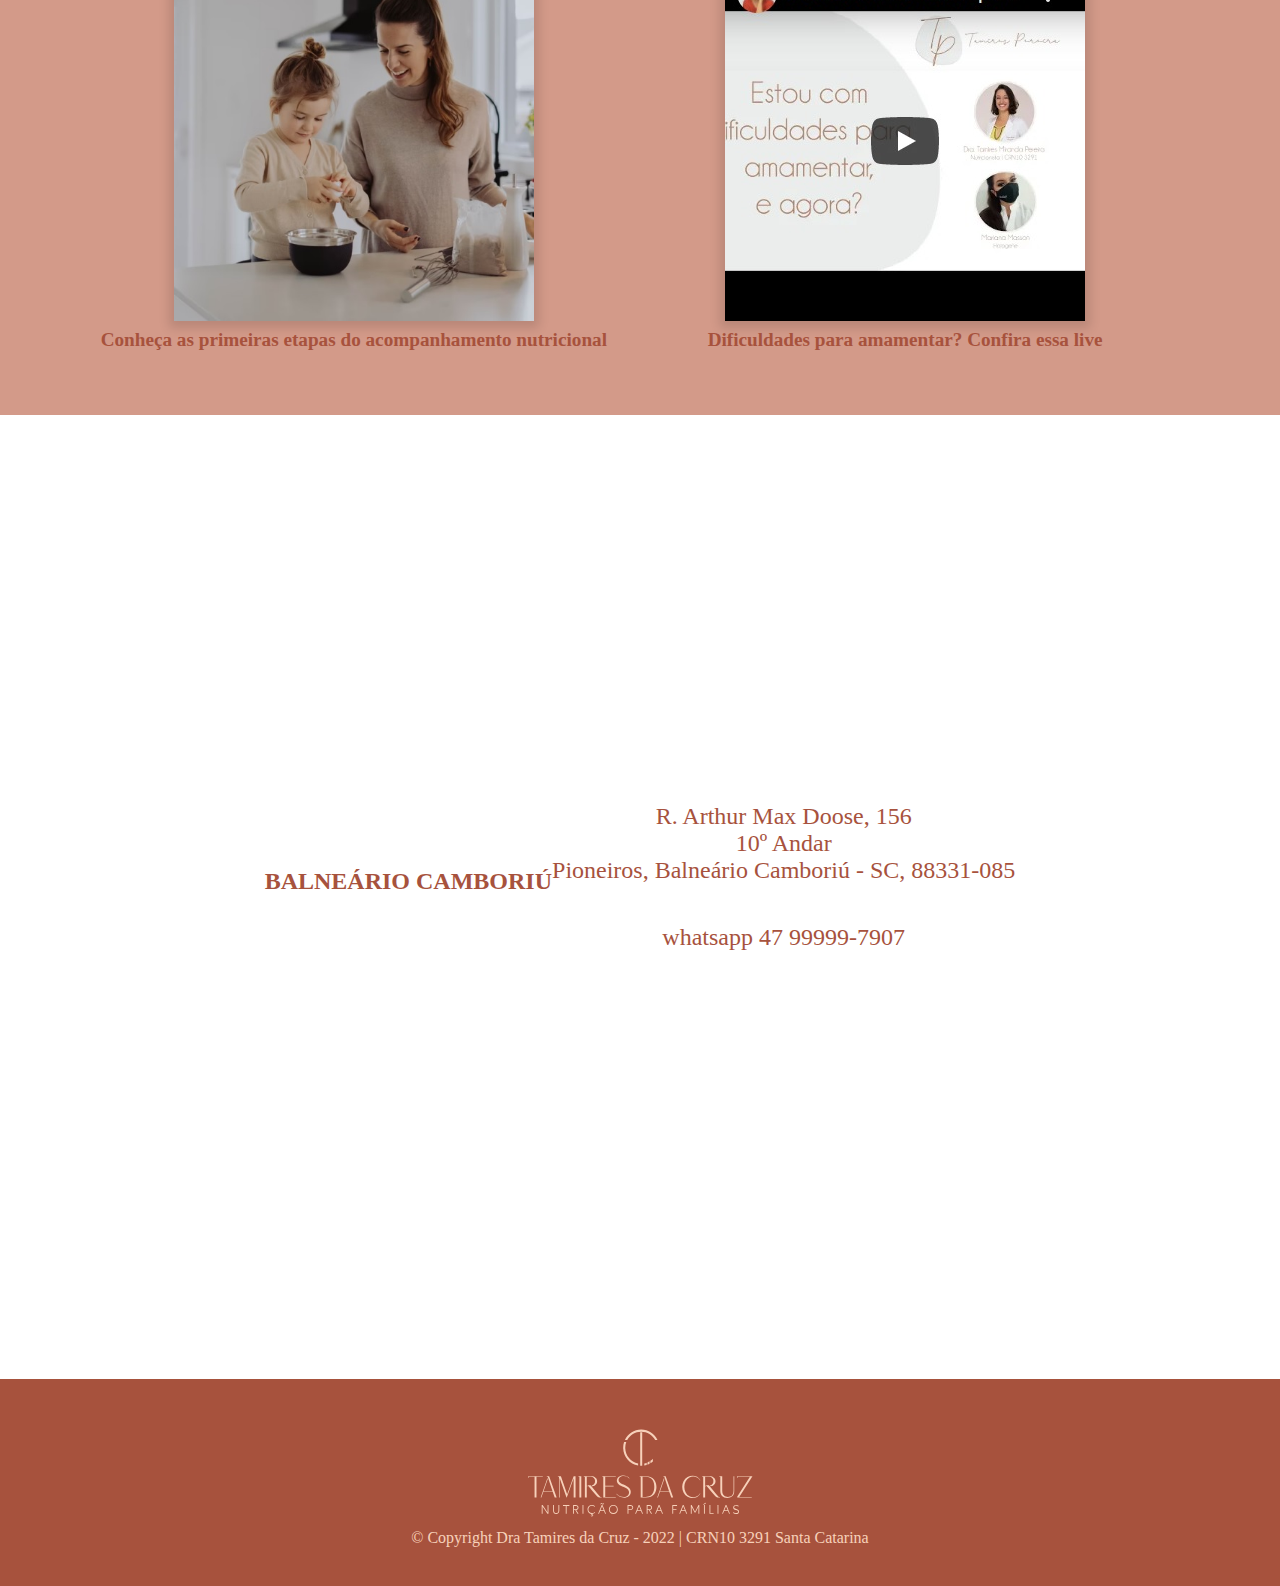
==== commit b6355643: "Update index.html" ====
--- a/index.html
+++ b/index.html
@@ -95,7 +95,7 @@
 		<section class="institucional">
 			<h2 class="institucional__titulo">BALNEÁRIO CAMBORIÚ</h2>
 			<address class="institucional__endereco">
-				R. Arthur Max Doose, 156, 10º Andar </br>Pioneiros, Balneário Camboriú - SC,  88331-085<article class="institucional__contato">
+				R. Arthur Max Doose, 156 </br>10º Andar </br>Pioneiros, Balneário Camboriú - SC,  88331-085<article class="institucional__contato">whatsapp
 					<a href="http://wa.me/5547999997907" target="_blank" class="institucional__contato-telefone">47 99999-7907</a>
 				</article>
 			</address>
--- a/css/style.css
+++ b/css/style.css
@@ -309,6 +309,8 @@
 	display: flex;
 	flex-direction: column;
 	align-items: center;
+	justify-content: center;
+	height: 100vh;
 	color: var(--terra);
 	text-align: center;
 	padding-top: 2rem;
@@ -476,7 +478,11 @@
 		display: flex;
 		flex-direction: row;
 		justify-content: space-evenly;
-    	align-items: center;
+    		align-items: center;
+		padding-left: 6%;
+		padding-right: 6%;
+		justify-content: center;
+		height: 100vh;
 	}
 
 	.institucional-contato {
@@ -484,7 +490,7 @@
 		display: flex;
 		flex-direction: column;
 		justify-content: space-evenly;
-    	align-items: center;
+    		align-items: center;
 	}
 	.contato-caixa  {
 		padding-top: 17rem;
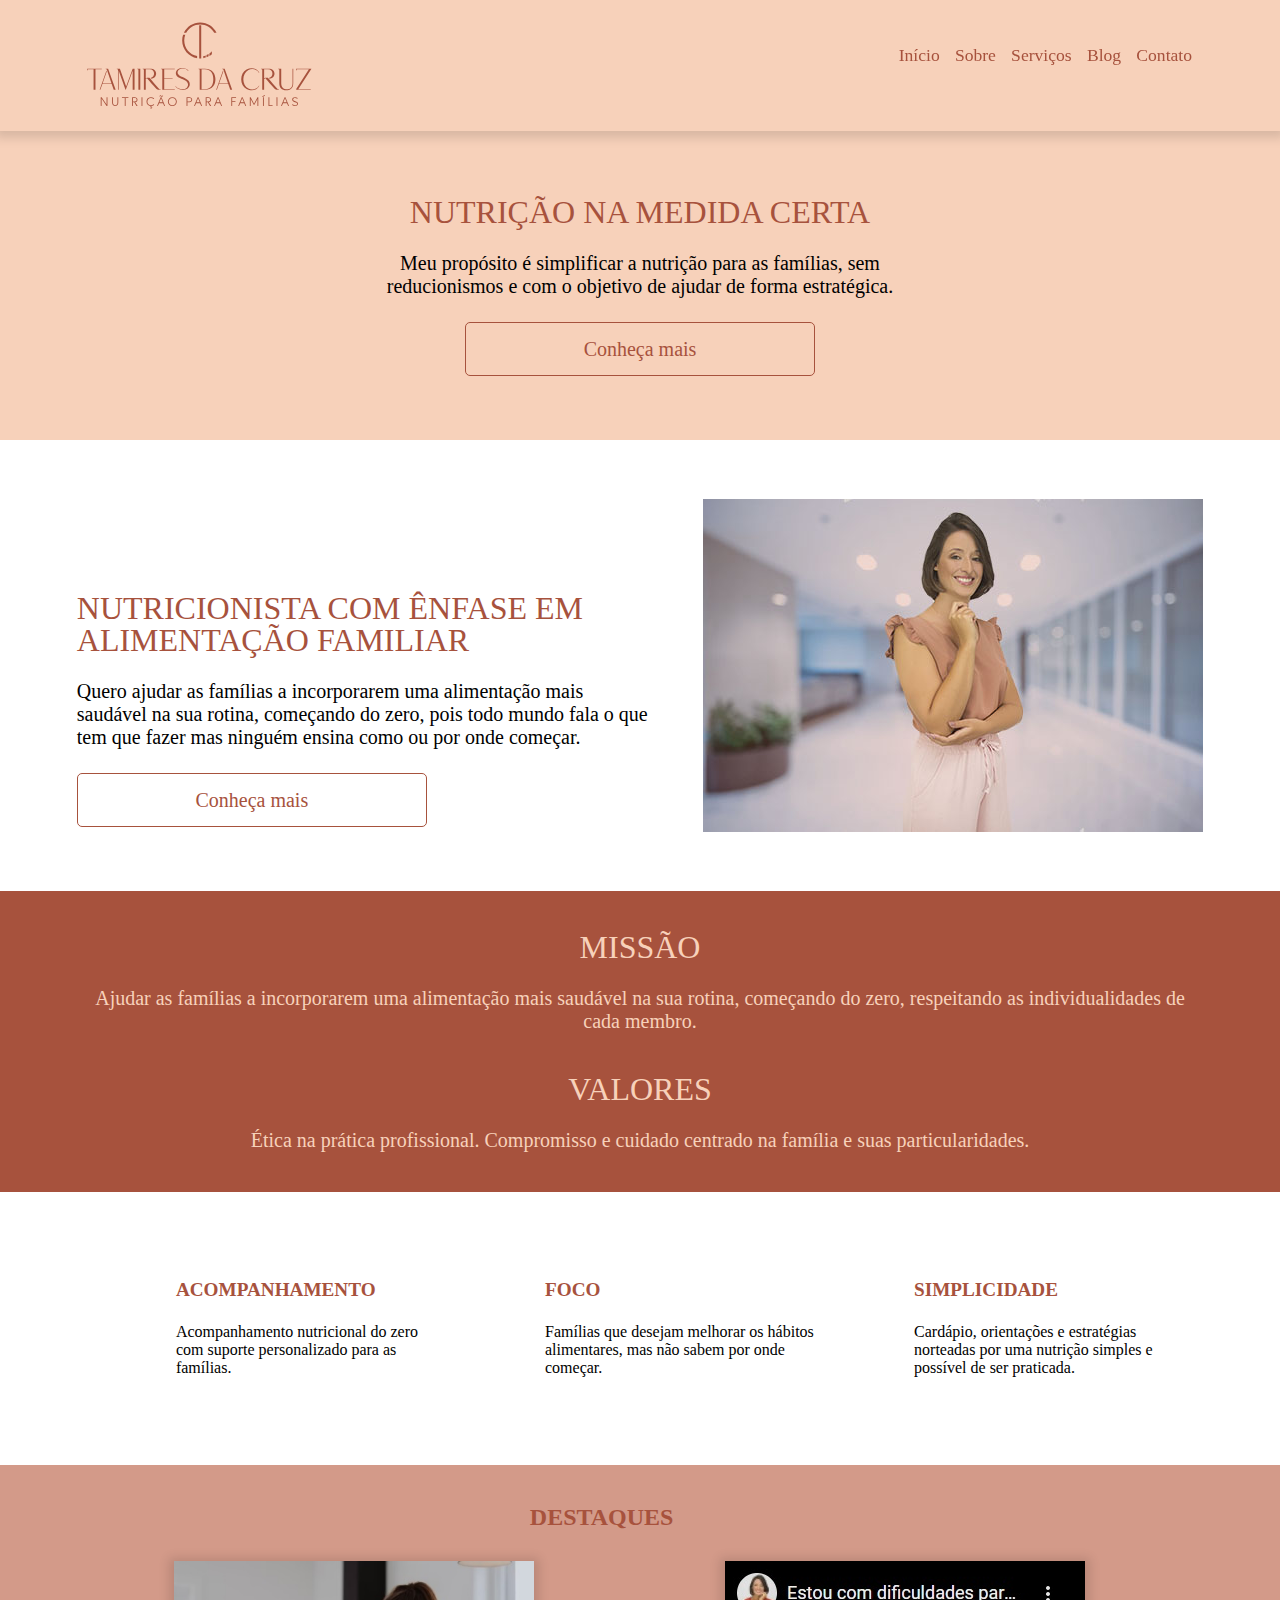
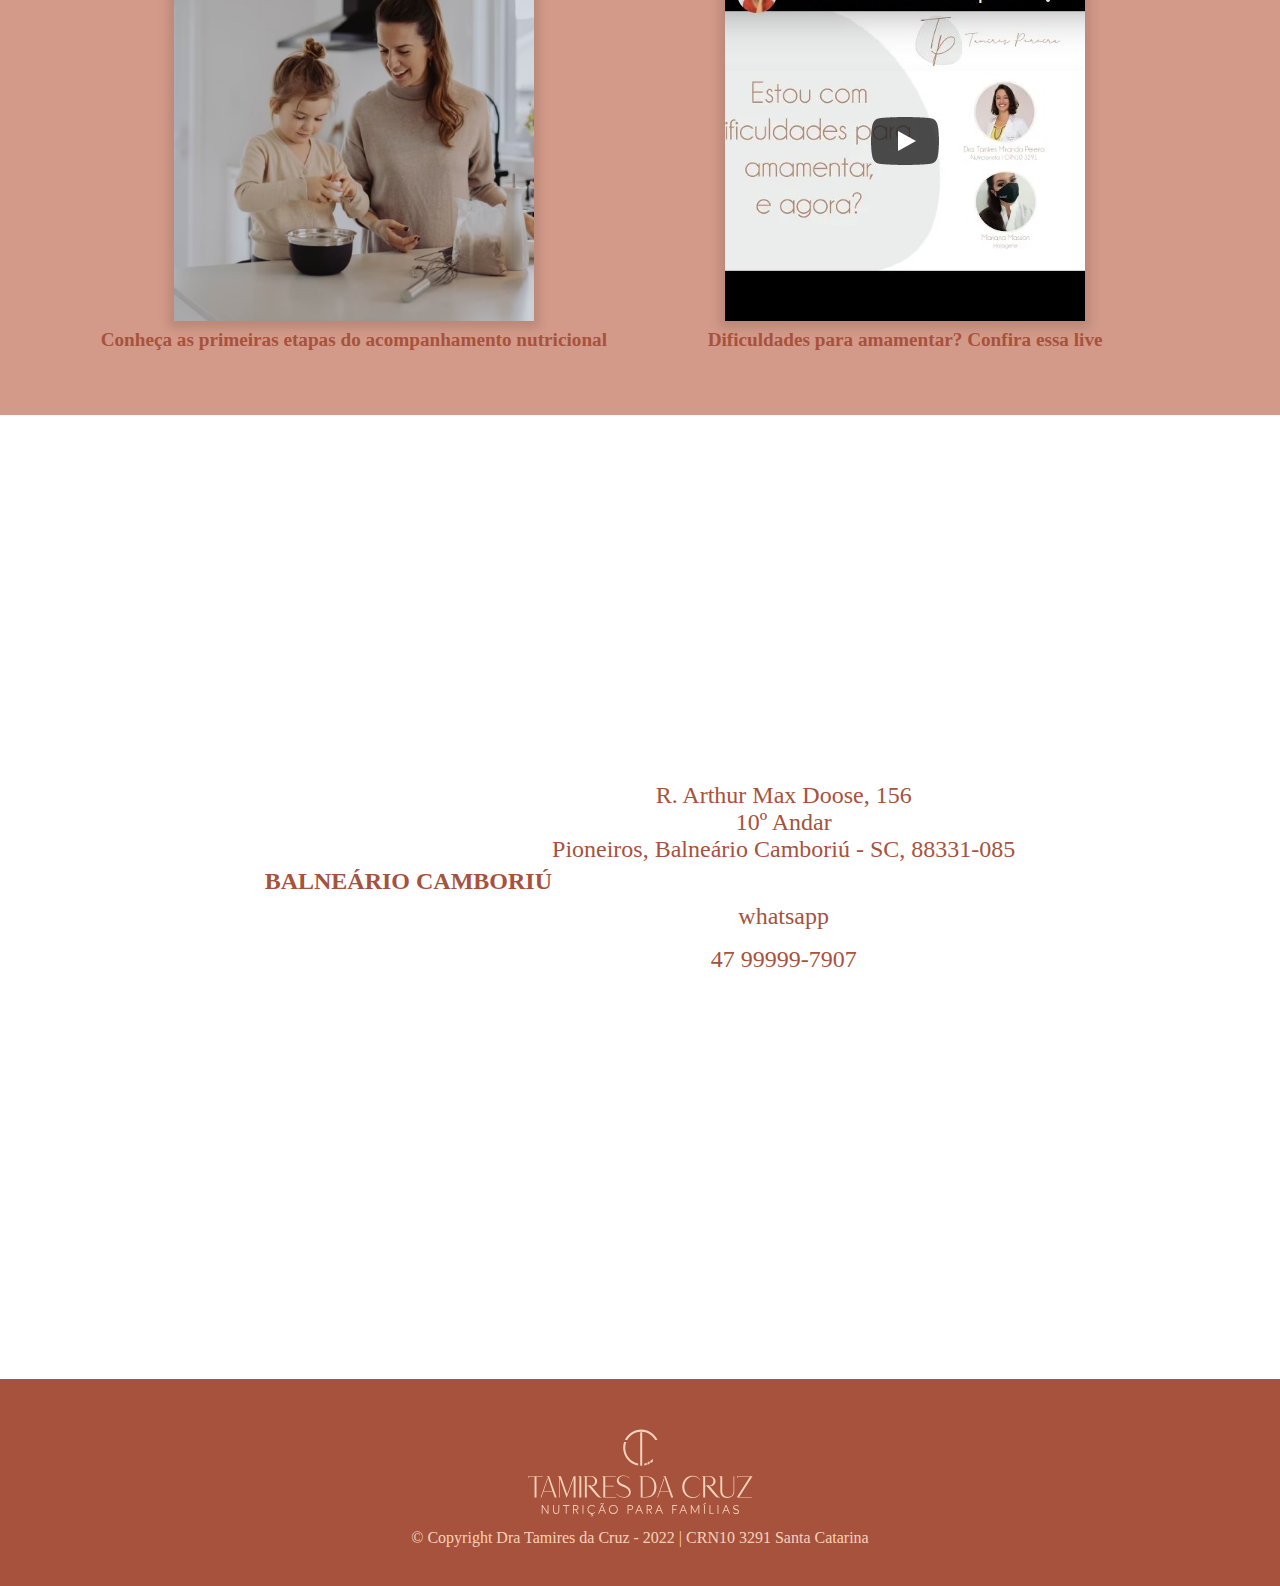
==== commit a6360ae5: "Update index.html" ====
--- a/index.html
+++ b/index.html
@@ -95,8 +95,8 @@
 		<section class="institucional">
 			<h2 class="institucional__titulo">BALNEÁRIO CAMBORIÚ</h2>
 			<address class="institucional__endereco">
-				R. Arthur Max Doose, 156 </br>10º Andar </br>Pioneiros, Balneário Camboriú - SC,  88331-085<article class="institucional__contato">whatsapp
-					<a href="http://wa.me/5547999997907" target="_blank" class="institucional__contato-telefone">47 99999-7907</a>
+				R. Arthur Max Doose, 156 </br>10º Andar </br>Pioneiros, Balneário Camboriú - SC,  88331-085<article class="institucional__contato">
+					<a href="http://wa.me/5547999997907" target="_blank" class="institucional__contato-telefone">whatsapp </br>47 99999-7907</a>
 				</article>
 			</address>
 		</section>			
